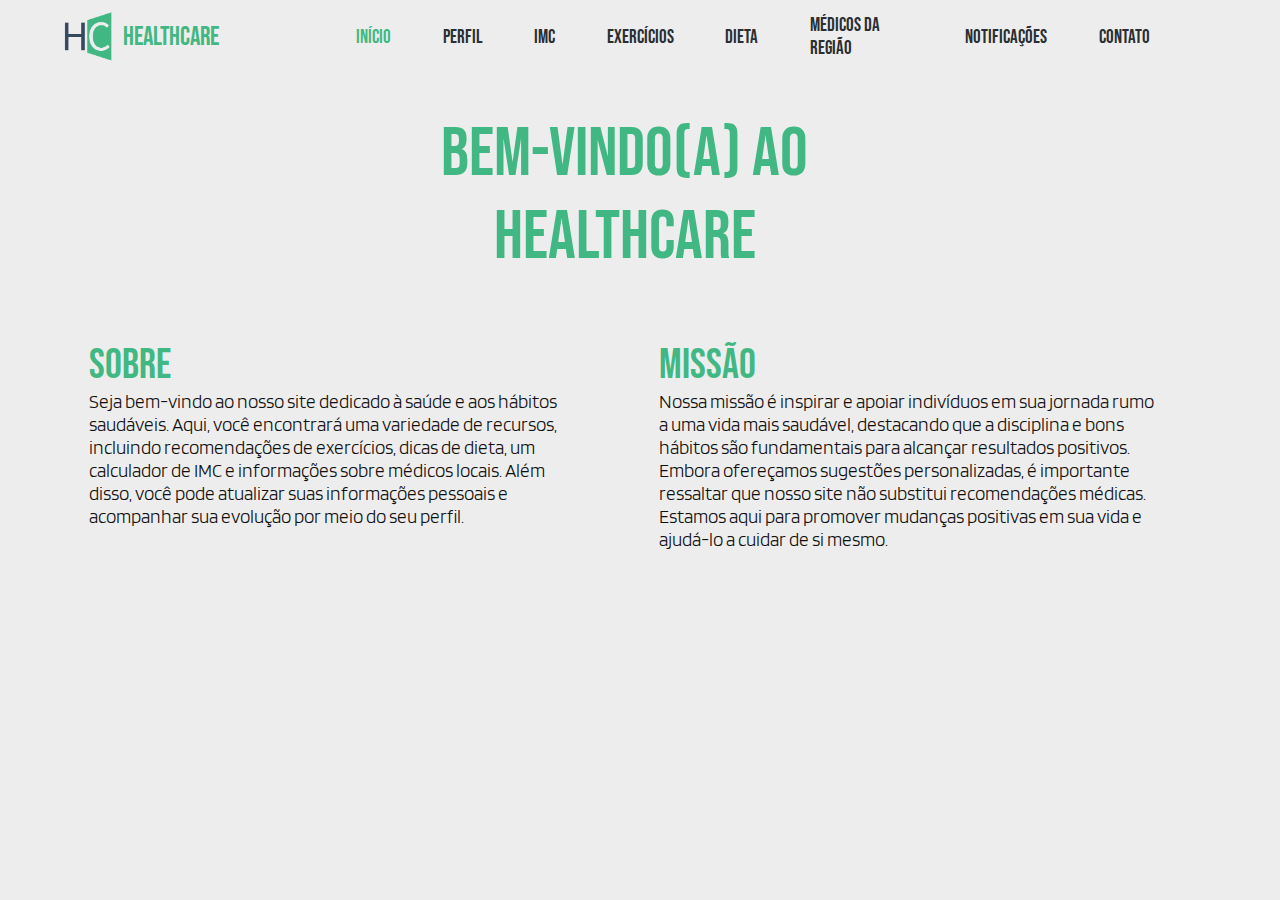
==== index.html @ a7def781 "alteracoes-githubpages" ====
<!DOCTYPE html>
<html lang="pt-br">
<head>
    <meta charset="UTF-8">
    <meta name="viewport" content="width=device-width, initial-scale=1.0">
    <title>IMC</title>
    <link rel="stylesheet" href="/home/styles.css">

    <link rel="preconnect" href="https://fonts.googleapis.com">
    <link rel="preconnect" href="https://fonts.gstatic.com" crossorigin>
    <link href="https://fonts.googleapis.com/css2?family=Bebas+Neue&display=swap" rel="stylesheet">

    <link rel="preconnect" href="https://fonts.googleapis.com">
    <link rel="preconnect" href="https://fonts.gstatic.com" crossorigin>
    <link href="https://fonts.googleapis.com/css2?family=Blinker:wght@100;200;300;400;600;700;800;900&display=swap" rel="stylesheet">
</head>
<body>
    <section class="header">
        <div class="logo">
            <img src="/src/images/logo.png" alt="logo">
            <p>HealthCare</p>
        </div>
        <nav>
            <ul class="lista">
                <li><a href="index.html"  class="paginaAtual lista-elemento-link">Início</a></li>
                <li><a href="/perfil/index.html" class="lista-elemento-link">Perfil</a></li>
                <li><a href="/imc/index.html" class="lista-elemento-link">IMC</a></li>
                <li><a href="/exercicios/index.html" class="lista-elemento-link">Exercícios</a></li>
                <li><a href="/alimentacao/index.html" class="lista-elemento-link">Dieta</a></li>
                <li><a href="/médicos na região/index.html" class="lista-elemento-link">Médicos da Região</a></li>
                <li><a href="/notificações/index.html" class="lista-elemento-link">Notificações</a></li>
                <li><a href="/contato/index.html" class="lista-elemento-link">Contato</a></li>
            </ul>
        </nav>
    </section>
    <section class="main">
        <div class="MainText">
            <h1>BEM-VINDO(A) AO HEALTHCARE</h1>
        </div>
        <div class="flex-container">
            <div class="second-text">
                <h2>SOBRE</h2>
                <p> Seja bem-vindo ao nosso site dedicado à saúde e aos hábitos saudáveis. Aqui, você encontrará uma variedade de recursos, incluindo recomendações de exercícios, dicas de dieta, um calculador de IMC e informações sobre médicos locais. Além disso, você pode atualizar suas informações pessoais e acompanhar sua evolução por meio do seu perfil.</p>
            </div>
            <div class="third-text">
                <h2>Missão</h2>
                <p>Nossa missão é inspirar e apoiar indivíduos em sua jornada rumo a uma vida mais saudável, destacando que a disciplina e bons hábitos são fundamentais para alcançar resultados positivos. Embora ofereçamos sugestões personalizadas, é importante ressaltar que nosso site não substitui recomendações médicas. Estamos aqui para promover mudanças positivas em sua vida e ajudá-lo a cuidar de si mesmo.</p>
            </div>
        </div>
---- home/styles.css ----
*{
    margin: 0;
    padding: 0;
    font-family: "Bebas Neue", sans-serif;
    font-weight: 400;
    font-style: normal;
    zoom: 0.97;
}
body{
    width: 100vw;
    height: 100vh;
    background-color: rgb(238, 237, 237);
    color: #41B883;
}
.header{
    display: flex;
    flex-direction: row;
    align-items: center;
    height: 50px;
    gap: 150px;
    padding-inline: 60px;
    padding-block: 8px;
    margin-top: 8px;
}
.logo{
    display: flex;
    flex-direction: row;
    align-items: center;
    font-size: 30px;
}
.logo img{
    width: 80px;
    height: 80px;
}
.lista{
    display: flex;
    flex-direction: row;
    justify-content: center;
    align-items: center;
    gap: 60px;
    list-style: none;
    text-decoration: none;
}

.lista-elemento-link{
    text-decoration: none;
    text-decoration: none;
    color: #292F33;
    font-weight: 500;
    font-size: 23px;
}
.lista-elemento-link:hover{
    color:#41B883
}

.lista-elemento-link:hover, .paginaAtual{
    color:#41B883
}

.main {
        display: flex;
        flex-direction: column;
        align-items: center;
        justify-content: center;
        text-align: center;
        margin-top: 50px;
        margin-left: 50px;
    }
    .main h1 {
        font-size: 80px;
        color: #41B883;
        max-width: 640px;
    }
    .main h2 {
        font-size: 50px;
        color: #41B883;
        text-align: left;
    }
    .main p {
        font-size: 23px;
        color: #111010;
        font-weight: 320;
        font-family: "Blinker", sans-serif;
        text-align: left;
        max-width: 700px; 
    }
    
    .flex-container {
        display: flex;
        justify-content: space-between;
        padding: 0 10px;
        margin-top: 70px;
    }

    .second-text, .third-text {
        margin: 0 40px; 
    }
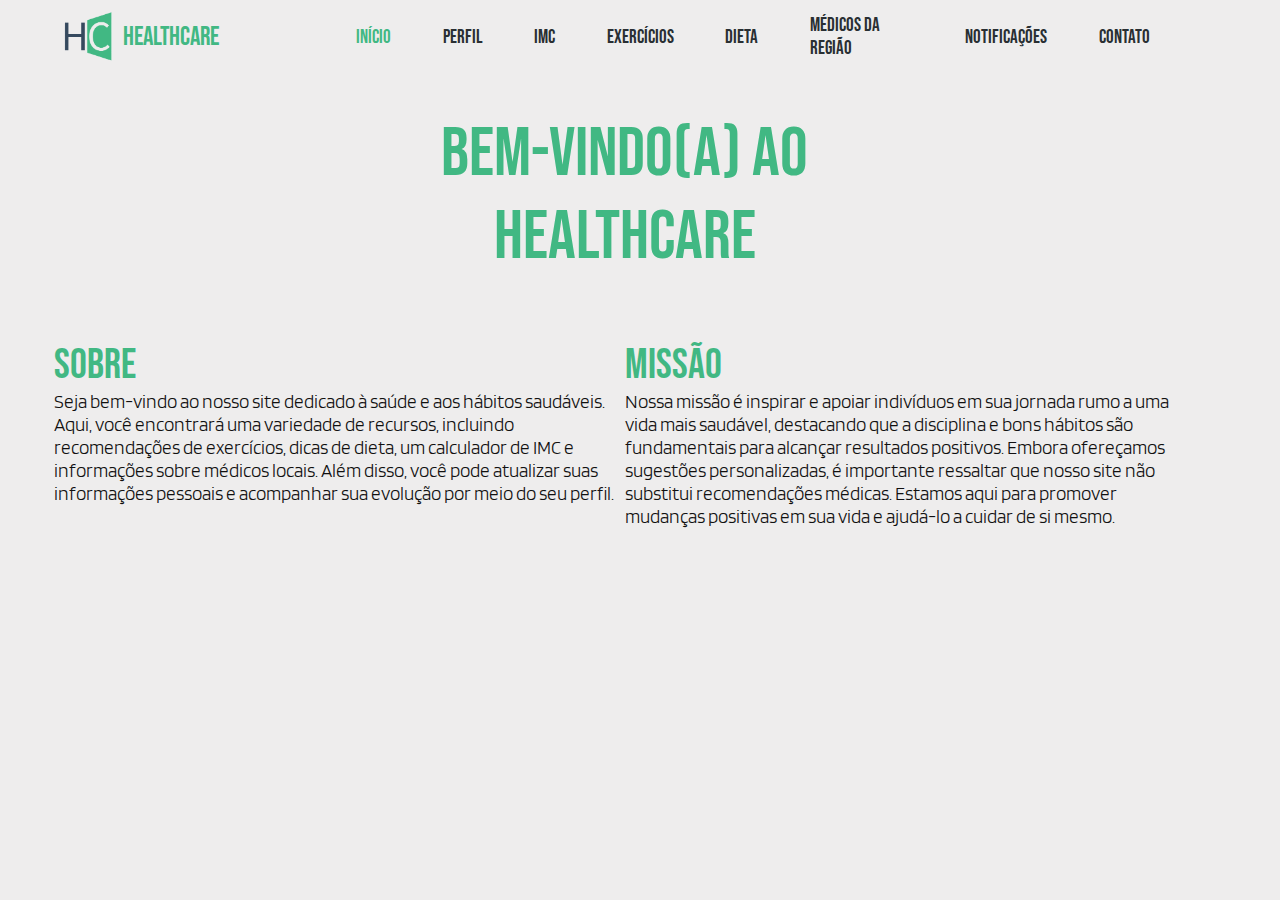
==== commit 79d0c76d: "github-pages" ====
--- a/index.html
+++ b/index.html
@@ -3,8 +3,8 @@
 <head>
     <meta charset="UTF-8">
     <meta name="viewport" content="width=device-width, initial-scale=1.0">
-    <title>IMC</title>
-    <link rel="stylesheet" href="/home/styles.css">
+    <title>HealthCare</title>
+    <link rel="stylesheet" href="styles.css">
 
     <link rel="preconnect" href="https://fonts.googleapis.com">
     <link rel="preconnect" href="https://fonts.gstatic.com" crossorigin>
@@ -17,19 +17,19 @@
 <body>
     <section class="header">
         <div class="logo">
-            <img src="/src/images/logo.png" alt="logo">
+            <img src="images/logo.png" alt="logo">
             <p>HealthCare</p>
         </div>
         <nav>
             <ul class="lista">
                 <li><a href="index.html"  class="paginaAtual lista-elemento-link">Início</a></li>
-                <li><a href="/perfil/index.html" class="lista-elemento-link">Perfil</a></li>
-                <li><a href="/imc/index.html" class="lista-elemento-link">IMC</a></li>
-                <li><a href="/exercicios/index.html" class="lista-elemento-link">Exercícios</a></li>
-                <li><a href="/alimentacao/index.html" class="lista-elemento-link">Dieta</a></li>
-                <li><a href="/médicos na região/index.html" class="lista-elemento-link">Médicos da Região</a></li>
-                <li><a href="/notificações/index.html" class="lista-elemento-link">Notificações</a></li>
-                <li><a href="/contato/index.html" class="lista-elemento-link">Contato</a></li>
+                <li><a href="perfil/index.html" class="lista-elemento-link">Perfil</a></li>
+                <li><a href="imc/index.html" class="lista-elemento-link">IMC</a></li>
+                <li><a href="exercicios/index.html" class="lista-elemento-link">Exercícios</a></li>
+                <li><a href="alimentacao/index.html" class="lista-elemento-link">Dieta</a></li>
+                <li><a href="médicos na região/index.html" class="lista-elemento-link">Médicos da Região</a></li>
+                <li><a href="notificações/index.html" class="lista-elemento-link">Notificações</a></li>
+                <li><a href="contato/index.html" class="lista-elemento-link">Contato</a></li>
             </ul>
         </nav>
     </section>
--- a/styles.css
+++ b/styles.css
@@ -0,0 +1,97 @@
+
+*{
+    margin: 0;
+    padding: 0;
+    font-family: "Bebas Neue", sans-serif;
+    font-weight: 400;
+    font-style: normal;
+    zoom: 0.97;
+}
+body{
+    width: 100vw;
+    height: 100vh;
+    background-color: rgb(238, 237, 237);
+    color: #41B883;
+}
+.header{
+    display: flex;
+    flex-direction: row;
+    align-items: center;
+    height: 50px;
+    gap: 150px;
+    padding-inline: 60px;
+    padding-block: 8px;
+    margin-top: 8px;
+}
+.logo{
+    display: flex;
+    flex-direction: row;
+    align-items: center;
+    font-size: 30px;
+}
+.logo img{
+    width: 80px;
+    height: 80px;
+}
+.lista{
+    display: flex;
+    flex-direction: row;
+    justify-content: center;
+    align-items: center;
+    gap: 60px;
+    list-style: none;
+    text-decoration: none;
+}
+
+.lista-elemento-link{
+    text-decoration: none;
+    text-decoration: none;
+    color: #292F33;
+    font-weight: 500;
+    font-size: 23px;
+}
+.lista-elemento-link:hover{
+    color:#41B883
+}
+
+.lista-elemento-link:hover, .paginaAtual{
+    color:#41B883
+}
+
+.main {
+        display: flex;
+        flex-direction: column;
+        align-items: center;
+        justify-content: center;
+        text-align: center;
+        margin-top: 50px;
+        margin-left: 50px;
+    }
+    .main h1 {
+        font-size: 80px;
+        color: #41B883;
+        max-width: 640px;
+    }
+    .main h2 {
+        font-size: 50px;
+        color: #41B883;
+        text-align: left;
+    }
+    .main p {
+        font-size: 23px;
+        color: #111010;
+        font-weight: 320;
+        font-family: "Blinker", sans-serif;
+        text-align: left;
+        max-width: 700px; 
+        gap: 20px;
+    }
+    
+    .flex-container {
+        display: flex;
+        justify-content: space-between;
+        padding: 0 10px;
+        margin-top: 70px;
+    }
+
+    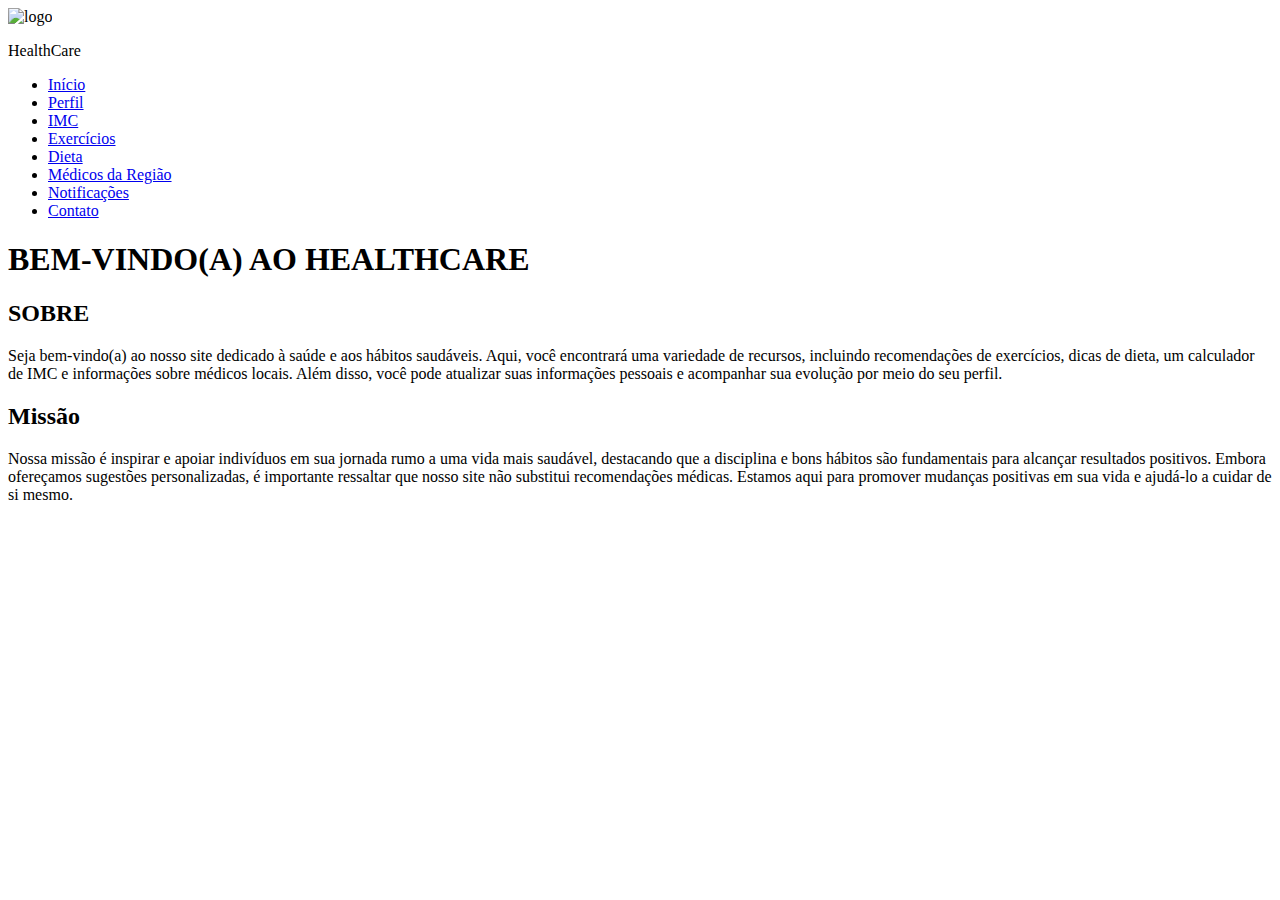
==== commit 68a05c89: "alterações para o github pages" ====
--- a/index.html
+++ b/index.html
@@ -4,7 +4,7 @@
     <meta charset="UTF-8">
     <meta name="viewport" content="width=device-width, initial-scale=1.0">
     <title>HealthCare</title>
-    <link rel="stylesheet" href="styles.css">
+    <link rel="stylesheet" href="/Healthcare/styles.css">
 
     <link rel="preconnect" href="https://fonts.googleapis.com">
     <link rel="preconnect" href="https://fonts.gstatic.com" crossorigin>
@@ -17,19 +17,19 @@
 <body>
     <section class="header">
         <div class="logo">
-            <img src="images/logo.png" alt="logo">
+            <img src="/Healthcare/images/logo.png" alt="logo">
             <p>HealthCare</p>
         </div>
         <nav>
             <ul class="lista">
-                <li><a href="index.html"  class="paginaAtual lista-elemento-link">Início</a></li>
-                <li><a href="perfil/index.html" class="lista-elemento-link">Perfil</a></li>
-                <li><a href="imc/index.html" class="lista-elemento-link">IMC</a></li>
-                <li><a href="exercicios/index.html" class="lista-elemento-link">Exercícios</a></li>
-                <li><a href="alimentacao/index.html" class="lista-elemento-link">Dieta</a></li>
-                <li><a href="médicos na região/index.html" class="lista-elemento-link">Médicos da Região</a></li>
-                <li><a href="notificações/index.html" class="lista-elemento-link">Notificações</a></li>
-                <li><a href="contato/index.html" class="lista-elemento-link">Contato</a></li>
+                <li><a href="/Healthcare/index.html"  class="paginaAtual lista-elemento-link">Início</a></li>
+                <li><a href="/Healthcare/perfil/index.html" class="lista-elemento-link">Perfil</a></li>
+                <li><a href="/Healthcare/imc/index.html" class="lista-elemento-link">IMC</a></li>
+                <li><a href="/Healthcare/exercicios/index.html" class="lista-elemento-link">Exercícios</a></li>
+                <li><a href="/Healthcare/alimentacao/index.html" class="lista-elemento-link">Dieta</a></li>
+                <li><a href="/Healthcare/médicos na região/index.html" class="lista-elemento-link">Médicos da Região</a></li>
+                <li><a href="/Healthcare/notificações/index.html" class="lista-elemento-link">Notificações</a></li>
+                <li><a href="/Healthcare/contato/index.html" class="lista-elemento-link">Contato</a></li>
             </ul>
         </nav>
     </section>
@@ -40,7 +40,7 @@
         <div class="flex-container">
             <div class="second-text">
                 <h2>SOBRE</h2>
-                <p> Seja bem-vindo ao nosso site dedicado à saúde e aos hábitos saudáveis. Aqui, você encontrará uma variedade de recursos, incluindo recomendações de exercícios, dicas de dieta, um calculador de IMC e informações sobre médicos locais. Além disso, você pode atualizar suas informações pessoais e acompanhar sua evolução por meio do seu perfil.</p>
+                <p> Seja bem-vindo(a) ao nosso site dedicado à saúde e aos hábitos saudáveis. Aqui, você encontrará uma variedade de recursos, incluindo recomendações de exercícios, dicas de dieta, um calculador de IMC e informações sobre médicos locais. Além disso, você pode atualizar suas informações pessoais e acompanhar sua evolução por meio do seu perfil.</p>
             </div>
             <div class="third-text">
                 <h2>Missão</h2>
